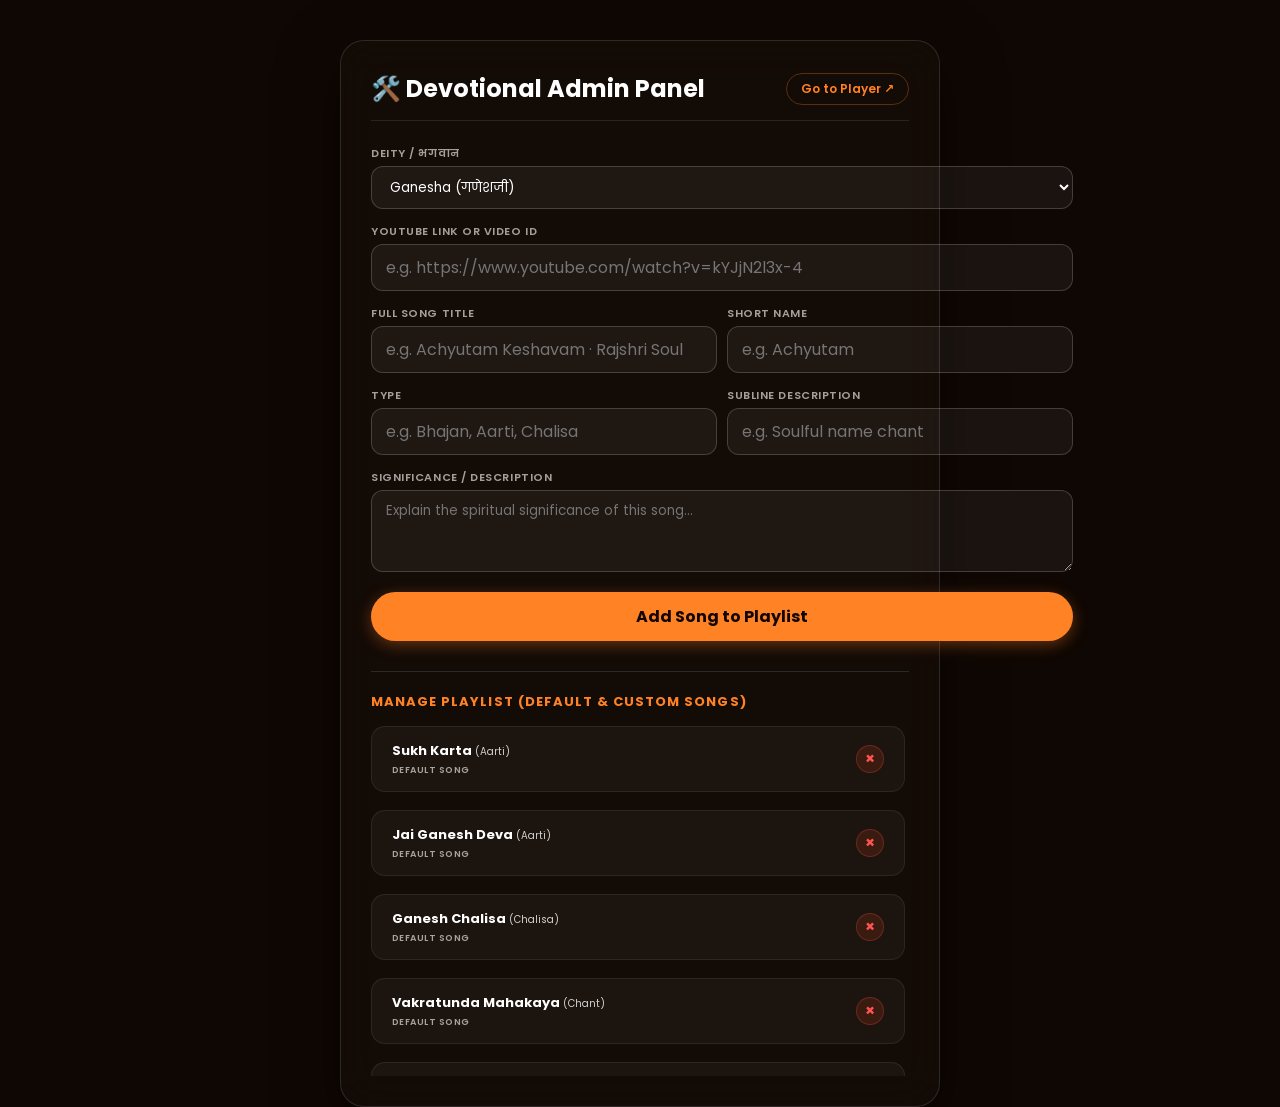
==== admin.html @ 55edbace "Optimize visualizer, persistent playlist, and fix mobile view" ====
<!doctype html>
<html lang="en">
<head>
  <meta charset="utf-8">
  <meta name="viewport" content="width=device-width, initial-scale=1, viewport-fit=cover">
  <meta name="theme-color" content="#ff8225">
  <link rel="icon" href="data:image/svg+xml,<svg xmlns=%22http://www.w3.org/2000/svg%22 viewBox=%220 0 100 100%22><text y=%22.9em%22 font-size=%2290%22>🛠️</text></svg>">
  <link rel="preconnect" href="https://fonts.googleapis.com">
  <link rel="preconnect" href="https://fonts.gstatic.com" crossorigin>
  <link href="https://fonts.googleapis.com/css2?family=Poppins:wght@400;500;600;700&family=Tiro+Devanagari+Hindi&display=swap" rel="stylesheet">
  <title>Bhakti Naad — Admin Panel</title>
  <link rel="stylesheet" href="styles.css">
  <style>
    body {
      overflow-y: auto;
      background: #0f0703;
      padding: 40px 20px;
    }
    .admin-container {
      max-width: 600px;
      margin: 0 auto;
      padding: 30px;
      border: 1px solid rgba(255, 255, 255, 0.12);
      border-radius: 24px;
      background: rgba(20, 12, 8, 0.85);
      backdrop-filter: blur(20px);
      box-shadow: 0 20px 60px rgba(0,0,0,0.5);
    }
    .admin-header {
      display: flex;
      justify-content: space-between;
      align-items: center;
      margin-bottom: 24px;
      border-bottom: 1px solid rgba(255,255,255,.1);
      padding-bottom: 14px;
    }
    .admin-header h1 {
      margin: 0;
      font-size: 24px;
      font-weight: 700;
      color: #fff;
    }
    .back-link {
      font-size: 12px;
      font-weight: 600;
      color: var(--accent);
      text-decoration: none;
      border: 1px solid rgba(var(--accent-rgb), .3);
      padding: 6px 14px;
      border-radius: 999px;
      transition: all .2s;
    }
    .back-link:hover {
      background: rgba(var(--accent-rgb), .12);
      border-color: var(--accent);
    }
    .admin-form {
      display: grid;
      gap: 14px;
    }
    .form-group {
      display: grid;
      gap: 4px;
    }
    .form-group label {
      font-size: 11px;
      color: var(--muted);
      font-weight: 600;
      text-transform: uppercase;
      letter-spacing: .05em;
    }
    .admin-form input,
    .admin-form select,
    .admin-form textarea {
      padding: 10px 14px;
      border-radius: 12px;
      border: 1px solid rgba(255,255,255,.18);
      background: rgba(255,255,255,.05);
      color: #fff;
      font-family: inherit;
    }
    .admin-form select option {
      background: #140c08;
      color: #fff;
    }
    .admin-form input:focus,
    .admin-form select:focus,
    .admin-form textarea:focus {
      outline: none;
      border-color: var(--accent);
      box-shadow: 0 0 8px rgba(var(--accent-rgb),.3);
    }
    .admin-submit-btn {
      padding: 12px;
      border-radius: 999px;
      background: var(--accent);
      color: #120703;
      font-weight: 700;
      border: none;
      cursor: pointer;
      margin-top: 6px;
      box-shadow: 0 4px 15px rgba(var(--accent-rgb),.35);
      transition: transform .2s;
    }
    .admin-submit-btn:hover {
      transform: scale(1.02);
    }
    .admin-submit-btn:active {
      transform: scale(.98);
    }
    .custom-songs-section {
      margin-top: 30px;
      border-top: 1px solid rgba(255,255,255,.12);
      padding-top: 20px;
    }
    .custom-songs-section h3 {
      font-size: 13px;
      letter-spacing: .08em;
      text-transform: uppercase;
      color: var(--accent);
      margin: 0 0 14px;
    }
    .custom-songs-list {
      display: grid;
      gap: 10px;
      max-height: 350px;
      overflow-y: auto;
      padding-right: 4px;
    }
    .custom-song-item {
      display: flex;
      justify-content: space-between;
      align-items: center;
      padding: 14px 20px;
      background: rgba(255, 255, 255, 0.04);
      border: 1px solid rgba(255, 255, 255, 0.08);
      border-radius: 14px;
      margin-bottom: 8px;
      transition: all 0.2s ease;
    }
    .custom-song-item:hover {
      background: rgba(255, 255, 255, 0.07);
      border-color: rgba(var(--accent-rgb), 0.25);
    }
    .custom-song-info {
      display: flex;
      flex-direction: column;
      gap: 3px;
    }
    .custom-song-info b {
      font-size: 13px;
      color: #fff;
    }
    .custom-song-info small {
      font-size: 10px;
      letter-spacing: 0.05em;
    }
    .custom-song-delete-btn {
      width: 28px;
      height: 28px;
      display: grid;
      place-items: center;
      border-radius: 50%;
      background: rgba(230, 74, 25, 0.15);
      color: #ff5252;
      border: 1px solid rgba(255, 82, 82, 0.25);
      font-size: 16px;
      font-weight: 700;
      cursor: pointer;
      transition: all 0.2s ease;
      line-height: 1;
      padding: 0;
    }
    .custom-song-delete-btn:hover {
      background: rgba(255, 82, 82, 0.3);
      color: #fff;
      border-color: #ff5252;
      transform: scale(1.1);
    }
  </style>
</head>
<body>
  <div class="admin-container">
    <div class="admin-header">
      <h1>🛠️ Devotional Admin Panel</h1>
      <a href="index.html" class="back-link">Go to Player ↗</a>
    </div>

    <form id="addSongForm" class="admin-form">
      <div class="form-group">
        <label for="songDeity">Deity / भगवान</label>
        <select id="songDeity" required>
          <option value="ganesha">Ganesha (गणेशजी)</option>
          <option value="shiva">Shiva (शिवजी)</option>
          <option value="krishna">Krishna (कृष्णजी)</option>
          <option value="rama">Rama (रामजी)</option>
          <option value="hanuman">Hanuman (हनुमानजी)</option>
          <option value="durga">Durga (दुर्गा माँ)</option>
        </select>
      </div>
      
      <div class="form-group">
        <label for="songUrl">YouTube Link or Video ID</label>
        <input type="text" id="songUrl" placeholder="e.g. https://www.youtube.com/watch?v=kYJjN2l3x-4" required>
      </div>

      <div style="display: grid; grid-template-columns: 1fr 1fr; gap: 10px;">
        <div class="form-group">
          <label for="songTitle">Full Song Title</label>
          <input type="text" id="songTitle" placeholder="e.g. Achyutam Keshavam · Rajshri Soul">
        </div>
        <div class="form-group">
          <label for="songShortName">Short Name</label>
          <input type="text" id="songShortName" placeholder="e.g. Achyutam">
        </div>
      </div>

      <div style="display: grid; grid-template-columns: 1fr 1fr; gap: 10px;">
        <div class="form-group">
          <label for="songType">Type</label>
          <input type="text" id="songType" placeholder="e.g. Bhajan, Aarti, Chalisa">
        </div>
        <div class="form-group">
          <label for="songSubline">Subline Description</label>
          <input type="text" id="songSubline" placeholder="e.g. Soulful name chant">
        </div>
      </div>

      <div class="form-group">
        <label for="songLead">Significance / Description</label>
        <textarea id="songLead" rows="3" placeholder="Explain the spiritual significance of this song..."></textarea>
      </div>

      <button type="submit" class="admin-submit-btn">Add Song to Playlist</button>
    </form>

    <div class="custom-songs-section">
      <h3>Manage Playlist (Default & Custom Songs)</h3>
      <div class="custom-songs-list" id="customSongsList">
        <!-- Rendered by JS -->
      </div>
    </div>
  </div>

  <div class="toast" id="toast" role="status" aria-live="polite"></div>

  <script src="data.js"></script>
  <script src="admin.js"></script>
</body>
</html>
---- styles.css ----
:root {
  --accent: #ff8225;
  --accent-rgb: 255, 130, 37;
  --white: #fffcf8;
  --muted: rgba(255, 252, 248, .62);
  --glass: rgba(18, 11, 7, .38);
  --font-title: "Yatra One", "Tiro Devanagari Hindi", serif;
  --font-sans: "Poppins", "Baloo 2", system-ui, sans-serif;
  color-scheme: dark;
}

* { box-sizing: border-box; }
html, body { width: 100%; height: 100%; margin: 0; padding: 0; }

body {
  overflow: hidden;
  color: var(--white);
  background: #0f0703;
  font-family: var(--font-sans);
  -webkit-font-smoothing: antialiased;
}

button, input { font: inherit; }
button, a { -webkit-tap-highlight-color: transparent; }
button { color: inherit; border: none; background: transparent; cursor: pointer; }

/* Main wrapper */
.experience {
  position: relative;
  isolation: isolate;
  width: 100%;
  min-height: 100dvh;
  overflow: hidden;
}

/* Background Visuals */
.background,
.background__layer,
.background__scrim,
.background__grain { position: absolute; inset: 0; }
.background { z-index: -3; background: #0c0502; }

.background__layer {
  opacity: 0;
  background-position: center center;
  background-size: cover;
  transform: scale(1.05);
  transition: opacity 1.3s cubic-bezier(.22,.61,.36,1), transform 12s ease-out;
}

/* Fallback linear gradient backgrounds for deities */
[data-deity="ganesha"] .background__layer {
  background: radial-gradient(circle at 30% 20%, #4a1c02 0%, #0d0501 80%);
}
[data-deity="shiva"] .background__layer {
  background: radial-gradient(circle at 30% 20%, #082d38 0%, #030d12 80%);
}
[data-deity="krishna"] .background__layer {
  background: radial-gradient(circle at 30% 20%, #3d2d02 0%, #0b0801 80%);
}
[data-deity="rama"] .background__layer {
  background: radial-gradient(circle at 30% 20%, #4a2800 0%, #0c0600 80%);
}
[data-deity="hanuman"] .background__layer {
  background: radial-gradient(circle at 30% 20%, #4f1100 0%, #0d0300 80%);
}
[data-deity="durga"] .background__layer {
  background: radial-gradient(circle at 30% 20%, #40040f 0%, #0a0002 80%);
}

.background__layer.is-active { opacity: 1; transform: scale(1); }

.background__scrim {
  background:
    linear-gradient(90deg, rgba(6,3,2,.72) 0%, rgba(6,3,2,.3) 40%, rgba(6,3,2,.1) 70%, rgba(6,3,2,.4) 100%),
    linear-gradient(180deg, rgba(4,2,1,.3) 0%, transparent 40%, transparent 60%, rgba(4,2,1,.7) 90%, rgba(4,2,1,.9) 100%);
}

.background__grain {
  inset: -50%;
  opacity: .04;
  pointer-events: none;
  background-image: url("data:image/svg+xml,%3Csvg viewBox='0 0 180 180' xmlns='http://www.w3.org/2000/svg'%3E%3Cfilter id='n'%3E%3CfeTurbulence type='fractalNoise' baseFrequency='.75' numOctaves='3' stitchTiles='stitch'/%3E%3C/filter%3E%3Crect width='100%25' height='100%25' filter='url(%23n)'/%3E%3C/svg%3E");
  animation: grain-animation .35s steps(2) infinite;
}

@keyframes grain-animation {
  0% { transform: translate(0); }
  25% { transform: translate(1%, -2%); }
  50% { transform: translate(-2%, 1%); }
  75% { transform: translate(2%, 2%); }
  100% { transform: translate(-1%, -1%); }
}

/* Topbar Navigation & Selector */
.topbar {
  position: fixed;
  z-index: 20;
  top: 0;
  left: 0;
  width: 100%;
  padding: 24px 30px;
  display: grid;
  grid-template-columns: 180px 1fr auto;
  align-items: center;
  gap: 20px;
  text-shadow: 0 2px 8px rgba(0,0,0,.8);
}

.clock {
  font-size: 13px;
  font-weight: 600;
  letter-spacing: .06em;
  font-variant-numeric: tabular-nums;
}

/* Deity Sliding Selector Bar */
.deity-selector-container {
  overflow: hidden;
  width: 100%;
  display: flex;
  justify-content: center;
}

.deity-bar {
  display: flex;
  align-items: center;
  gap: 6px;
  padding: 4px;
  border: 1px solid rgba(255,255,255,.08);
  border-radius: 999px;
  background: rgba(0,0,0,.24);
  backdrop-filter: blur(12px);
  max-width: 100%;
  overflow-x: auto;
  scrollbar-width: none;
}
.deity-bar::-webkit-scrollbar { display: none; }

.deity-tab {
  padding: 8px 18px;
  border-radius: 999px;
  font-size: 12px;
  font-weight: 600;
  color: var(--muted);
  white-space: nowrap;
  transition: all .28s cubic-bezier(.22,.61,.36,1);
}
.deity-tab:hover {
  color: #fff;
  background: rgba(255,255,255,.05);
}
.deity-tab.is-active {
  color: #120703;
  background: var(--accent);
  box-shadow: 0 4px 15px rgba(var(--accent-rgb),.4);
  font-weight: 700;
}

/* Top Right Info & Support */
.top-controls {
  display: flex;
  align-items: center;
  gap: 8px;
}

.presence {
  display: inline-flex;
  align-items: center;
  gap: 6px;
  padding: 6px 12px;
  border: 1px solid rgba(255,255,255,.08);
  border-radius: 999px;
  background: rgba(0,0,0,.2);
  backdrop-filter: blur(8px);
  font-size: 11px;
  font-weight: 600;
}

.presence__pulse {
  position: relative;
  width: 6px;
  height: 6px;
  border-radius: 50%;
  background: #50e3c2;
  box-shadow: 0 0 8px rgba(80,227,194,.9);
}
.presence__pulse i {
  position: absolute;
  inset: 0;
  border-radius: inherit;
  background: inherit;
  animation: pulse-wave 2s ease-out infinite;
}
@keyframes pulse-wave { to { transform: scale(2.5); opacity: 0; } }

.presence__count {
  color: #fff;
  font-variant-numeric: tabular-nums;
}

.top-button,
.seva-button {
  height: 32px;
  border: 1px solid rgba(255,255,255,.08);
  border-radius: 999px;
  color: #fff;
  background: rgba(0,0,0,.2);
  backdrop-filter: blur(8px);
  font-size: 11px;
  font-weight: 600;
  display: inline-flex;
  align-items: center;
  justify-content: center;
  transition: all .2s;
}
.top-button:hover,
.seva-button:hover {
  background: rgba(255,255,255,.1);
  border-color: rgba(255,255,255,.2);
}
.top-button:active,
.seva-button:active {
  transform: scale(.96);
}

.top-button--info { width: 32px; border-radius: 50%; }

.seva-button {
  padding: 0 14px 0 10px;
  gap: 6px;
}

.seva-button__diya {
  position: relative;
  width: 14px;
  height: 14px;
}
.seva-button__diya::before {
  content: "";
  position: absolute;
  left: 2px;
  bottom: 0px;
  width: 10px;
  height: 5px;
  border-radius: 2px 2px 6px 6px;
  background: var(--accent);
  box-shadow: 0 0 6px rgba(var(--accent-rgb),.6);
}
.seva-button__diya i {
  position: absolute;
  left: 5px;
  top: 0px;
  width: 4px;
  height: 7px;
  border-radius: 80% 20% 70% 30%;
  background: #fff0be;
  box-shadow: 0 0 6px var(--accent);
  transform: rotate(38deg);
}

/* Scene Content */
.scene {
  position: relative;
  min-height: 100dvh;
  touch-action: none;
}

.wordmark {
  position: absolute;
  z-index: 2;
  top: 22%;
  left: clamp(40px, 8vw, 120px);
  width: min(480px, 38vw);
  text-align: center;
  filter: drop-shadow(0 8px 30px rgba(0,0,0,.65));
  transition: opacity .25s ease, transform .25s ease;
}
.wordmark.is-changing { opacity: 0; transform: translateY(10px); }

.wordmark__eyebrow {
  margin: 0 0 12px;
  color: var(--muted);
  font-size: 11px;
  font-weight: 500;
  letter-spacing: .25em;
  text-transform: uppercase;
}

.wordmark h1 {
  margin: 0;
  display: flex;
  flex-direction: column;
  font-family: var(--font-title);
  font-size: clamp(60px, 6.5vw, 110px);
  font-weight: 400;
  line-height: .8;
  letter-spacing: -.03em;
  color: #ffdda1;
  text-shadow:
    0 2px 0 #522105,
    0 5px 0 #3b1702,
    0 12px 28px rgba(0,0,0,.8);
  -webkit-text-stroke: 0.5px rgba(82,33,5,.4);
}
.wordmark h1 span:last-child { color: #fff3db; }

/* Dynamic color tweaks based on active deity theme */
[data-deity="shiva"] .wordmark h1 {
  color: #c4effc;
  text-shadow: 0 2px 0 #052630, 0 5px 0 #021a21, 0 12px 28px rgba(0,0,0,.8);
  -webkit-text-stroke: 0.5px rgba(5,38,48,.4);
}
[data-deity="krishna"] .wordmark h1 {
  color: #ffeba1;
  text-shadow: 0 2px 0 #4f3b05, 0 5px 0 #332601, 0 12px 28px rgba(0,0,0,.8);
}
[data-deity="durga"] .wordmark h1 {
  color: #ffbfc8;
  text-shadow: 0 2px 0 #40040f, 0 5px 0 #280108, 0 12px 28px rgba(0,0,0,.8);
}

.wordmark__english {
  margin: 16px 0 4px;
  font-family: "Tiro Devanagari Hindi", serif;
  font-size: clamp(16px, 1.4vw, 22px);
  font-style: italic;
  letter-spacing: .06em;
}

/* Docking Interface */
.dock {
  position: absolute;
  z-index: 12;
  left: 50%;
  bottom: clamp(24px, 5.5vh, 60px);
  width: min(680px, calc(100% - 40px));
  transform: translateX(-50%);
}

.teaching-line {
  margin: 0 auto 12px;
  display: flex;
  justify-content: center;
  align-items: center;
  gap: 12px;
  color: var(--muted);
  font-size: 10px;
  font-weight: 500;
  letter-spacing: .12em;
  text-transform: uppercase;
  text-shadow: 0 2px 6px rgba(0,0,0,.8);
}
.teaching-line > span::after {
  content: "";
  display: inline-block;
  width: 18px;
  height: 1px;
  margin-left: 12px;
  vertical-align: middle;
  background: rgba(255,255,255,.2);
}
.teaching-line button {
  padding: 0 2px;
  border-bottom: 1px solid rgba(255,255,255,.3);
  font-size: 10px;
  font-weight: 600;
  letter-spacing: .06em;
  transition: all .2s;
}
.teaching-line button:hover {
  color: #fff;
  border-color: #fff;
}
.teaching-line button b { color: var(--accent); }

/* The Glassmorphic Audio Player container */
.player {
  position: relative;
  min-height: 106px;
  padding: 12px 18px 12px 12px;
  display: grid;
  grid-template-columns: 82px minmax(0, 1fr) auto auto;
  align-items: center;
  gap: 18px;
  border: 1px solid rgba(255,255,255,.12);
  border-radius: 999px;
  background: linear-gradient(135deg, rgba(255,255,255,.09), rgba(255,255,255,.03));
  box-shadow:
    0 16px 50px rgba(0,0,0,.55),
    inset 0 1px 0 rgba(255,255,255,.15);
  backdrop-filter: blur(28px) saturate(135%);
  transition: border-color .3s;
}
.is-playing .player {
  border-color: rgba(var(--accent-rgb), .35);
  box-shadow:
    0 16px 50px rgba(0,0,0,.55),
    0 0 20px rgba(var(--accent-rgb), .08),
    inset 0 1px 0 rgba(255,255,255,.15);
}

/* Vinyl Disc styling */
.disc {
  position: relative;
  width: 82px;
  height: 82px;
  border-radius: 50%;
  background: #140d0a;
  box-shadow:
    0 6px 20px rgba(0,0,0,.5),
    inset 0 0 0 1px rgba(255,255,255,.12);
}
.disc__spin {
  width: 100%;
  height: 100%;
  padding: 4px;
  overflow: hidden;
  border-radius: inherit;
  animation: spin-vinyl 10s linear infinite;
  animation-play-state: paused;
}
.is-playing .disc__spin { animation-play-state: running; }

@keyframes spin-vinyl { to { transform: rotate(360deg); } }

.disc img {
  width: 100%;
  height: 100%;
  border-radius: inherit;
  object-fit: cover;
  background: radial-gradient(circle, #2e1a0f, #0d0603);
}
.disc > i {
  position: absolute;
  top: 50%;
  left: 50%;
  width: 14px;
  height: 14px;
  border: 1.5px solid rgba(255,255,255,.4);
  border-radius: 50%;
  background: rgba(10,6,4,.92);
  transform: translate(-50%, -50%);
  z-index: 2;
}

/* Metadata and track layout */
.track-meta { min-width: 0; }
.track-meta > p:first-child {
  margin: 0;
  overflow: hidden;
  color: #fff;
  font-size: 14px;
  font-weight: 600;
  line-height: 1.25;
  text-overflow: ellipsis;
  white-space: nowrap;
}
.track-meta > p:nth-child(2) {
  margin: 2px 0 6px;
  display: flex;
  align-items: center;
  gap: 5px;
  color: var(--muted);
  font-size: 10px;
}
.track-meta > p:nth-child(2) i {
  color: var(--accent);
  font-style: normal;
  font-size: 8px;
}

.seek-wrap { display: grid; grid-template-columns: 1fr; }

/* Custom Seek Bar Slider */
input[type="range"] {
  appearance: none;
  width: 100%;
  height: 12px;
  margin: 0;
  background: transparent;
  cursor: pointer;
}
input[type="range"]:focus { outline: none; }

input[type="range"]::-webkit-slider-runnable-track {
  height: 3px;
  border-radius: 3px;
  background: linear-gradient(90deg, #fff var(--progress, 0%), rgba(255,255,255,.18) var(--progress, 0%));
}
input[type="range"]::-webkit-slider-thumb {
  appearance: none;
  width: 8px;
  height: 8px;
  margin-top: -2.5px;
  border-radius: 50%;
  background: #fff;
  opacity: 0;
  transition: opacity .15s, transform .15s;
}
input[type="range"]:hover::-webkit-slider-thumb,
input[type="range"]:focus-visible::-webkit-slider-thumb {
  opacity: 1;
  transform: scale(1.3);
}

input[type="range"]::-moz-range-track {
  height: 3px;
  border-radius: 3px;
  background: rgba(255,255,255,.18);
}
input[type="range"]::-moz-range-progress {
  height: 3px;
  background: #fff;
  border-radius: 3px;
}
input[type="range"]::-moz-range-thumb {
  width: 8px;
  height: 8px;
  border: 0;
  border-radius: 50%;
  background: #fff;
}

.times {
  display: flex;
  justify-content: space-between;
  color: rgba(255,255,255,.45);
  font-size: 9px;
  font-variant-numeric: tabular-nums;
  margin-top: 2px;
}

/* Volume Slider interface styling */
.volume-control-wrap {
  display: flex;
  align-items: center;
  gap: 8px;
  padding: 0 8px;
  border-right: 1px solid rgba(255,255,255,.1);
}
.volume-control-wrap button {
  width: 28px;
  height: 28px;
  display: grid;
  place-items: center;
  color: var(--muted);
  transition: color .2s;
}
.volume-control-wrap button:hover { color: #fff; }
.volume-control-wrap svg { width: 15px; height: 15px; fill: currentColor; }

#volumeSlider {
  width: 65px;
  height: 12px;
}
#volumeSlider::-webkit-slider-runnable-track {
  height: 3px;
  background: linear-gradient(90deg, var(--accent) var(--progress, 80%), rgba(255,255,255,.15) var(--progress, 80%));
}
#volumeSlider::-webkit-slider-thumb {
  width: 6px;
  height: 6px;
  margin-top: -1.5px;
  background: var(--accent);
}

/* Player buttons controls */
.controls {
  display: flex;
  align-items: center;
  gap: 3px;
}
.controls button {
  width: 34px;
  height: 34px;
  border-radius: 50%;
  display: grid;
  place-items: center;
  color: var(--muted);
  transition: all .2s;
}
.controls button:hover {
  color: #fff;
  background: rgba(255,255,255,.08);
}
.controls button:active {
  transform: scale(.92);
}
.controls svg { width: 16px; height: 16px; fill: currentColor; }

.controls .play {
  width: 44px;
  height: 44px;
  color: #100603;
  background: #fff;
  box-shadow: 0 4px 12px rgba(0,0,0,.25);
}
.controls .play:hover {
  color: #100603;
  background: #fff;
  transform: scale(1.06);
}
.controls .play:disabled {
  opacity: .5;
  cursor: wait;
}

.controls .icon-pause { display: none; }
.is-playing .controls .icon-play { display: none; }
.is-playing .controls .icon-pause { display: block; }

.controls .list-toggle.is-active {
  color: var(--accent);
  background: rgba(var(--accent-rgb), .12);
}
.controls .timer-toggle { position: relative; }
.controls .timer-toggle.is-active {
  color: var(--accent);
  background: rgba(var(--accent-rgb), .12);
}

.timer-toggle__icon {
  position: relative;
  width: 14px;
  height: 14px;
  border: 1.6px solid currentColor;
  border-radius: 50%;
}
.timer-toggle__icon::before,
.timer-toggle__icon::after {
  content: "";
  position: absolute;
  left: 50%;
  top: 50%;
  height: 1.5px;
  background: currentColor;
  transform-origin: left center;
}
.timer-toggle__icon::before { width: 3.5px; transform: rotate(-90deg); }
.timer-toggle__icon::after { width: 4.5px; transform: rotate(35deg); }

.timer-toggle #timerBadge {
  position: absolute;
  top: -4px;
  right: -5px;
  min-width: 20px;
  padding: 2.5px 3px;
  border-radius: 999px;
  color: #100603;
  background: var(--accent);
  box-shadow: 0 2px 8px rgba(0,0,0,.4);
  font-size: 7px;
  font-weight: 700;
  line-height: 1;
}

/* Panel Drawer Basics */
.sleep-timer,
.playlist {
  position: absolute;
  z-index: -1;
  right: 10px;
  bottom: 82px;
  width: min(360px, calc(100% - 20px));
  padding: 16px;
  border: 1px solid rgba(255,255,255,.16);
  border-radius: 24px 24px 8px 24px;
  background: rgba(12, 6, 4, .82);
  box-shadow: 0 16px 40px rgba(0,0,0,.5);
  backdrop-filter: blur(28px);
  opacity: 0;
  pointer-events: none;
  transform: translateY(10px) scale(.98);
  transform-origin: bottom right;
  transition: opacity .25s, transform .25s, z-index 0s .25s;
}

.sleep-timer.is-open,
.playlist.is-open {
  z-index: 15;
  opacity: 1;
  pointer-events: auto;
  transform: translateY(0) scale(1);
  transition-delay: 0s;
}

.sleep-timer__head,
.playlist__head {
  padding: 0 2px 12px;
  display: flex;
  align-items: center;
  justify-content: justify;
  color: var(--muted);
  font-size: 9px;
  font-weight: 600;
  letter-spacing: .15em;
  text-transform: uppercase;
}
.sleep-timer__head span,
.playlist__head span { flex: 1; }

.sleep-timer__head button,
.playlist__head button {
  width: 24px;
  height: 24px;
  border-radius: 50%;
  background: rgba(255,255,255,.05);
  display: grid;
  place-items: center;
  font-size: 16px;
  line-height: 1;
}
.sleep-timer__head button:hover,
.playlist__head button:hover {
  background: rgba(255,255,255,.1);
}

/* Sleep timer settings styles */
.sleep-timer__options {
  display: grid;
  grid-template-columns: repeat(3, 1fr);
  gap: 8px;
}
.sleep-timer__options button {
  min-height: 40px;
  padding: 6px;
  border: 1px solid rgba(255,255,255,.1);
  border-radius: 12px;
  color: #fff;
  background: rgba(255,255,255,.04);
  font-size: 11px;
  font-weight: 500;
  transition: all .2s;
}
.sleep-timer__options button:hover {
  border-color: rgba(var(--accent-rgb),.4);
  background: rgba(var(--accent-rgb),.12);
}
.sleep-timer__options button:active { transform: scale(.97); }
.sleep-timer__options button:disabled { opacity: .3; cursor: default; }
.sleep-timer__options button:disabled:hover { border-color: rgba(255,255,255,.1); background: rgba(255,255,255,.04); }

.sleep-timer__options .sleep-timer__off {
  grid-column: 1 / -1;
  min-height: 34px;
  color: var(--muted);
}
.sleep-timer > p {
  margin: 12px 0 0;
  color: var(--accent);
  font-size: 9px;
  font-weight: 500;
  text-align: center;
}

/* Playlist tracks listing style */
.playlist ol { margin: 0; padding: 0; list-style: none; max-height: 240px; overflow-y: auto; scrollbar-width: thin; }
.playlist li + li { margin-top: 6px; }

.playlist li button {
  width: 100%;
  padding: 10px 14px;
  border: 1px solid transparent;
  border-radius: 12px;
  display: grid;
  grid-template-columns: 24px 1fr auto;
  align-items: center;
  gap: 8px;
  color: var(--muted);
  background: rgba(255,255,255,.03);
  text-align: left;
  transition: all .2s;
}
.playlist li button:hover {
  background: rgba(255,255,255,.06);
}
.playlist li button.is-active {
  border-color: rgba(var(--accent-rgb),.35);
  color: #fff;
  background: rgba(var(--accent-rgb),.1);
}
.playlist li button > span:first-child {
  color: var(--accent);
  font-size: 9px;
  font-weight: 700;
}
.playlist li button b {
  display: block;
  font-size: 12px;
  font-weight: 600;
}
.playlist li button small {
  color: var(--muted);
  font-size: 9px;
}
.playlist li button > span:last-child {
  font-size: 10px;
  opacity: 0;
  color: var(--accent);
}
.playlist li button.is-active > span:last-child { opacity: 1; }

.swipe-hint {
  margin: 12px 0 0;
  color: rgba(255,255,255,.32);
  font-size: 8px;
  font-weight: 500;
  letter-spacing: .16em;
  text-align: center;
  text-transform: uppercase;
  text-shadow: 0 1px 4px #000;
}
.swipe-hint span { color: var(--accent); }

/* Embedded YouTube box hiding */
.yt-host {
  position: fixed;
  left: -220px;
  bottom: -220px;
  width: 200px;
  height: 200px;
  opacity: .0001;
  pointer-events: none;
  overflow: hidden;
}

/* Sliding info context drawer */
.sheet-backdrop {
  position: fixed;
  z-index: 29;
  inset: 0;
  visibility: hidden;
  opacity: 0;
  background: rgba(0,0,0,.5);
  backdrop-filter: blur(4px);
  transition: opacity .3s, visibility .3s;
}

.knowledge {
  position: fixed;
  z-index: 30;
  top: 0;
  right: 0;
  width: min(460px, 100%);
  height: 100dvh;
  padding: clamp(60px, 9vh, 90px) clamp(24px, 5vw, 50px) 40px;
  overflow-y: auto;
  color: #2b1406;
  background: #f7b472;
  transform: translateX(100%);
  transition: transform .4s cubic-bezier(.22,.75,.22,1), background .5s;
}
.sheet-open .sheet-backdrop { visibility: visible; opacity: 1; }
.sheet-open .knowledge { transform: translateX(0); }

/* Dynamic coloration for details sheet */
[data-deity="shiva"] .knowledge { color: #041f27; background: #85d6e7; }
[data-deity="krishna"] .knowledge { color: #282103; background: #e3be4d; }
[data-deity="durga"] .knowledge { color: #210107; background: #e06277; }

.knowledge__close,
.about > button {
  position: absolute;
  top: 24px;
  right: 24px;
  width: 36px;
  height: 36px;
  border: 1px solid rgba(0,0,0,.2);
  border-radius: 50%;
  color: inherit;
  font-size: 20px;
  display: grid;
  place-items: center;
  transition: all .2s;
}
.knowledge__close:hover {
  background: rgba(255,255,255,.2);
  transform: rotate(90deg);
}

.about > button {
  color: #fff;
  border-color: rgba(255,255,255,.2);
}
.about > button:hover {
  background: rgba(255,255,255,.1);
  transform: rotate(90deg);
}

.knowledge__eyebrow,
.about__eyebrow {
  margin: 0 0 16px;
  font-size: 9px;
  font-weight: 600;
  letter-spacing: .2em;
}

.knowledge h2,
.about h2 {
  margin: 0;
  font-family: var(--font-title);
  font-size: clamp(38px, 5.5vw, 56px);
  font-weight: 400;
  line-height: .96;
}

.knowledge__lead {
  margin: 20px 0 28px;
  font-family: "Tiro Devanagari Hindi", serif;
  font-size: 16px;
  line-height: 1.6;
}

.knowledge dl {
  margin: 0;
  border-top: 1px solid rgba(0,0,0,.15);
}
.knowledge dl div {
  padding: 12px 0;
  display: grid;
  grid-template-columns: 110px 1fr;
  gap: 12px;
  border-bottom: 1px solid rgba(0,0,0,.15);
}
.knowledge dt {
  font-size: 9px;
  font-weight: 600;
  letter-spacing: .12em;
  text-transform: uppercase;
}
.knowledge dd {
  margin: 0;
  font-family: "Tiro Devanagari Hindi", serif;
  font-size: 14px;
}

.knowledge__note {
  margin: 20px 0 0;
  padding: 14px;
  background: rgba(255,255,255,.22);
  border-radius: 8px;
  font-size: 11px;
  line-height: 1.5;
}

/* Modals / Dialog elements styling */
.about,
.seva {
  width: min(540px, calc(100% - 24px));
  padding: clamp(36px, 5vw, 54px);
  border: 1px solid rgba(255,255,255,.16);
  border-radius: 24px;
  color: #fff;
  background: rgba(14, 8, 5, .95);
  box-shadow: 0 24px 80px rgba(0,0,0,.6);
  backdrop-filter: blur(28px);
}
.about::backdrop,
.seva::backdrop {
  background: rgba(0,0,0,.7);
  backdrop-filter: blur(5px);
}

.about__eyebrow { color: var(--accent); }
.about p:not(.about__eyebrow) {
  margin: 18px 0 0;
  color: var(--muted);
  font-size: 13px;
  line-height: 1.65;
}
.about p b { color: #fff; }

/* Support dialog details styling */
.seva {
  max-height: calc(100dvh - 30px);
  overflow-y: auto;
  text-align: center;
  background:
    radial-gradient(circle at 50% 0%, rgba(var(--accent-rgb), .16), transparent 45%),
    rgba(14, 8, 5, .96);
}

.seva__close {
  position: absolute;
  top: 20px;
  right: 20px;
  width: 36px;
  height: 36px;
  border: 1px solid rgba(255,255,255,.2);
  border-radius: 50%;
  color: #fff;
  font-size: 20px;
  display: grid;
  place-items: center;
  transition: all .2s;
}
.seva__close:hover {
  background: rgba(255,255,255,.08);
}

.seva__diya {
  position: relative;
  width: 60px;
  height: 50px;
  margin: -16px auto 16px;
  display: block;
}
.seva__diya::before {
  content: "";
  position: absolute;
  left: 8px;
  bottom: 2px;
  width: 44px;
  height: 20px;
  border-radius: 4px 4px 22px 22px;
  background: linear-gradient(180deg, #ffc462, var(--accent));
  box-shadow:
    0 6px 18px rgba(0,0,0,.3),
    0 0 20px rgba(var(--accent-rgb), .4);
}
.seva__diya i {
  position: absolute;
  left: 25px;
  top: 0px;
  width: 14px;
  height: 24px;
  border-radius: 80% 15% 70% 30%;
  background: #fff6c4;
  box-shadow:
    0 0 18px var(--accent),
    0 0 35px rgba(var(--accent-rgb), .4);
  transform: rotate(38deg);
  animation: diya-wobble 2s ease-in-out infinite alternate;
}
@keyframes diya-wobble { to { transform: rotate(32deg) scale(.92, 1.08); } }

.seva__eyebrow { color: var(--accent); }
.seva h2 {
  margin: 0;
  font-family: var(--font-title);
  font-size: clamp(32px, 5vw, 48px);
  font-weight: 400;
  line-height: 1.05;
}
.seva > p:not(.seva__eyebrow) {
  width: min(370px, 100%);
  margin: 18px auto 0;
  color: var(--muted);
  font-size: 13px;
  line-height: 1.65;
}

.seva__payment {
  margin: 20px auto 0;
  display: grid;
  justify-items: center;
  gap: 8px;
}
.seva__qr {
  width: min(176px, 50vw);
  padding: 8px;
  border-radius: 18px;
  background: #fff;
  box-shadow:
    0 10px 30px rgba(0,0,0,.45),
    0 0 20px rgba(var(--accent-rgb),.15);
}
.seva__qr canvas { display: block; border-radius: 10px; }

.seva__upi-label { margin-top: 2px; color: rgba(255,255,255,.45); font-size: 8px; letter-spacing: .16em; font-weight: 600; }
.seva__upi-id {
  max-width: 100%;
  padding: 8px 16px;
  border: 1px solid rgba(255,255,255,.16);
  border-radius: 999px;
  color: #fff;
  background: rgba(255,255,255,.05);
  font-size: 13px;
  font-weight: 600;
  letter-spacing: .02em;
  overflow-wrap: anywhere;
  user-select: all;
}

.seva > small { margin-top: 16px; display: block; color: rgba(255,255,255,.4); font-size: 9px; line-height: 1.4; }

/* Toast popup layout */
.toast {
  position: fixed;
  z-index: 50;
  left: 50%;
  bottom: 20px;
  max-width: calc(100% - 24px);
  padding: 10px 18px;
  border: 1px solid rgba(255,255,255,.15);
  border-radius: 999px;
  color: #fff;
  background: rgba(12, 6, 3, .88);
  backdrop-filter: blur(12px);
  font-size: 11px;
  font-weight: 500;
  text-align: center;
  opacity: 0;
  pointer-events: none;
  transform: translate(-50%, 10px);
  transition: opacity .2s, transform .2s;
}
.toast.is-visible { opacity: 1; transform: translate(-50%, 0); }

/* Autoplay Block Cover Gate */
.sound-gate {
  position: fixed;
  z-index: 18;
  left: 50%;
  bottom: clamp(140px, 20vh, 200px);
  padding: 9px 16px 9px 10px;
  border: 1px solid rgba(255,255,255,.2);
  border-radius: 999px;
  display: inline-flex;
  color: #fffaf0;
  background: rgba(12, 6, 3, .78);
  box-shadow:
    0 8px 30px rgba(0,0,0,.45),
    inset 0 1px 0 rgba(255,255,255,.12);
  backdrop-filter: blur(16px) saturate(120%);
  text-align: left;
  cursor: pointer;
  transform: translateX(-50%);
  animation: slide-gate-in .4s ease both;
}
.sound-gate[hidden] { display: none; }

@keyframes slide-gate-in {
  from { opacity: 0; transform: translate(-50%, 10px); }
  to { opacity: 1; transform: translate(-50%, 0); }
}

.sound-gate__inner { display: flex; align-items: center; gap: 8px; }
.sound-gate__play {
  width: 32px;
  height: 32px;
  border-radius: 50%;
  display: grid;
  place-items: center;
  padding-left: 2px;
  color: #100603;
  background: var(--accent);
  box-shadow: 0 0 15px rgba(var(--accent-rgb), .35);
  font-size: 10px;
}

.sound-gate__copy { display: flex; flex-direction: column; }
.sound-gate strong { font-size: 11px; font-weight: 700; line-height: 1.25; }
.sound-gate small { color: var(--muted); font-size: 9px; line-height: 1.25; }

/* Responsive adjustments */
@media (max-width: 960px) {
  .topbar { padding: 18px 20px; grid-template-columns: auto 1fr auto; gap: 10px; }
  .clock { display: none; }
  
  .scene {
    display: flex;
    flex-direction: column;
    align-items: center;
    justify-content: flex-start;
    padding: 80px 16px 160px;
    overflow-y: auto;
    height: 100dvh;
    touch-action: pan-y;
  }
  .scene-content {
    width: 100%;
    display: flex;
    justify-content: center;
    flex-shrink: 0;
  }
  .wordmark {
    position: relative;
    top: auto;
    left: auto;
    width: 100%;
    transform: none !important;
    margin: 10px 0 15px;
    text-align: center;
    filter: drop-shadow(0 4px 15px rgba(0,0,0,.8));
  }
  .wordmark.is-changing { transform: none !important; }
  .is-playing .wordmark {
    opacity: 1 !important;
    pointer-events: auto !important;
    transform: none !important;
  }
  .playlist.persistent {
    width: 100%;
    max-width: 440px;
    margin-top: 0;
    margin-bottom: 20px;
    flex-shrink: 0;
  }
  .playlist.persistent ol {
    max-height: 220px;
  }
}

@media (max-width: 768px) {
  .player {
    grid-template-columns: 68px minmax(0, 1fr) auto;
    padding: 10px 14px 10px 10px;
    gap: 12px;
    border-radius: 20px;
  }
  .disc { width: 68px; height: 68px; }
  .volume-control-wrap { display: none; } /* Hide volume control slider on mobile devices */
  .controls button { width: 30px; height: 30px; }
  .controls .play { width: 38px; height: 38px; }
  .controls #trackPrevious { display: none; } /* Previous song hidden on mobile controls bar */
}

@media (max-width: 480px) {
  .topbar { padding: 14px 12px; }
  .top-controls .presence { display: none; } /* Hide listening user count on very small layouts */
  .deity-tab { padding: 6px 14px; font-size: 11px; }
  .wordmark h1 { font-size: clamp(48px, 14vw, 72px); }
  .dock { bottom: max(16px, env(safe-area-inset-bottom)); width: calc(100% - 16px); }
  .player { border-radius: 18px; }
  .sleep-timer, .playlist { right: 0; bottom: 84px; width: 100%; border-radius: 20px; }
  .sound-gate { bottom: calc(max(16px, env(safe-area-inset-bottom)) + 116px); }
}

@media (prefers-reduced-motion: reduce) {
  *, *::before, *::after {
    animation-duration: .01ms !important;
    animation-iteration-count: 1 !important;
    transition-duration: .01ms !important;
  }
}

/* Admin panel customizations styling */
.admin-panel-dialog {
  max-width: 580px !important;
}
.admin-panel-dialog select:focus,
.admin-panel-dialog input:focus,
.admin-panel-dialog textarea:focus {
  outline: none;
  border-color: var(--accent) !important;
  box-shadow: 0 0 10px rgba(var(--accent-rgb),.2);
}

.custom-song-item {
  display: flex;
  align-items: center;
  justify-content: space-between;
  padding: 10px 14px;
  border-radius: 12px;
  background: rgba(255,255,255,.03);
  border: 1px solid rgba(255,255,255,.06);
}
.custom-song-info {
  display: grid;
  gap: 2px;
}
.custom-song-info b {
  font-size: 13px;
  color: #fff;
}
.custom-song-info small {
  font-size: 10px;
  color: var(--muted);
  text-transform: uppercase;
}
.custom-song-delete-btn {
  width: 28px;
  height: 28px;
  border-radius: 50%;
  background: rgba(221, 34, 68, 0.15);
  color: #ff526d;
  display: grid;
  place-items: center;
  font-size: 12px;
  border: 1px solid rgba(221, 34, 68, 0.25);
  transition: all .2s;
}
.custom-song-delete-btn:hover {
  background: #b81232;
  color: #fff;
  border-color: #b81232;
  transform: scale(1.05);
}

/* Persistent Playlist & Visualizer styles */
.visualizer {
  position: fixed;
  bottom: 0;
  left: 0;
  width: 100vw;
  height: 90px;
  display: flex;
  align-items: flex-end;
  justify-content: space-between;
  gap: 2px;
  pointer-events: none;
  z-index: 2;
  opacity: 0.6;
}
.v-bar {
  flex: 1;
  min-width: 3px;
  height: 80px;
  background: var(--accent);
  border-radius: 2px 2px 0 0;
  box-shadow: 0 -2px 12px rgba(var(--accent-rgb), 0.5);
  transform: scaleY(0.08);
  transform-origin: bottom;
  will-change: transform;
  transition: transform 0.08s ease, background 0.5s;
}

.playlist.persistent {
  position: static;
  opacity: 1;
  pointer-events: auto;
  transform: none;
  background: rgba(18, 9, 5, 0.4);
  border: 1px solid rgba(255, 255, 255, 0.06);
  border-radius: 24px;
  width: 100%;
  max-width: 330px;
  z-index: 3;
  backdrop-filter: blur(24px);
  box-shadow: 0 10px 40px rgba(0,0,0,0.45);
  margin-top: 20px;
  display: flex;
  flex-direction: column;
}
.playlist.persistent ol {
  max-height: 280px;
}

.track-status-badge {
  font-size: 8px;
  font-weight: 700;
  padding: 3px 6px;
  border-radius: 4px;
  letter-spacing: 0.05em;
  text-transform: uppercase;
  display: inline-block;
  line-height: 1;
}
.track-status-badge.playing {
  background: rgba(var(--accent-rgb), 0.15);
  color: var(--accent);
  border: 1px solid rgba(var(--accent-rgb), 0.3);
  animation: pulse-badge 1.5s infinite alternate;
}
.track-status-badge.paused {
  background: rgba(255,255,255,0.06);
  color: var(--muted);
  border: 1px solid rgba(255,255,255,0.12);
}
.track-status-badge.next {
  background: rgba(60, 169, 192, 0.1);
  color: #3ca9c0;
  border: 1px solid rgba(60, 169, 192, 0.2);
}
.track-status-badge.prev {
  background: rgba(255,255,255,0.03);
  color: rgba(255,255,255,0.4);
  border: 1px solid rgba(255,255,255,0.06);
}

@keyframes pulse-badge {
  0% { opacity: 0.7; transform: scale(0.97); }
  100% { opacity: 1; transform: scale(1.03); }
}

@media (min-width: 961px) {
  .scene {
    display: flex;
    flex-direction: row;
    justify-content: space-between;
    align-items: center;
    width: 100%;
    padding: 0 60px;
    gap: 40px;
  }
  .scene-content {
    flex: 1;
  }
  .playlist.persistent {
    margin-top: 0;
    width: 330px;
    margin-left: auto;
  }
  .playlist.persistent ol {
    max-height: 380px;
  }
}

/* Playlist interactive hover icons */
.playlist li button:hover .track-num-val {
  display: none !important;
}
.playlist li button:hover .track-hover-play {
  display: block !important;
  color: var(--accent);
}
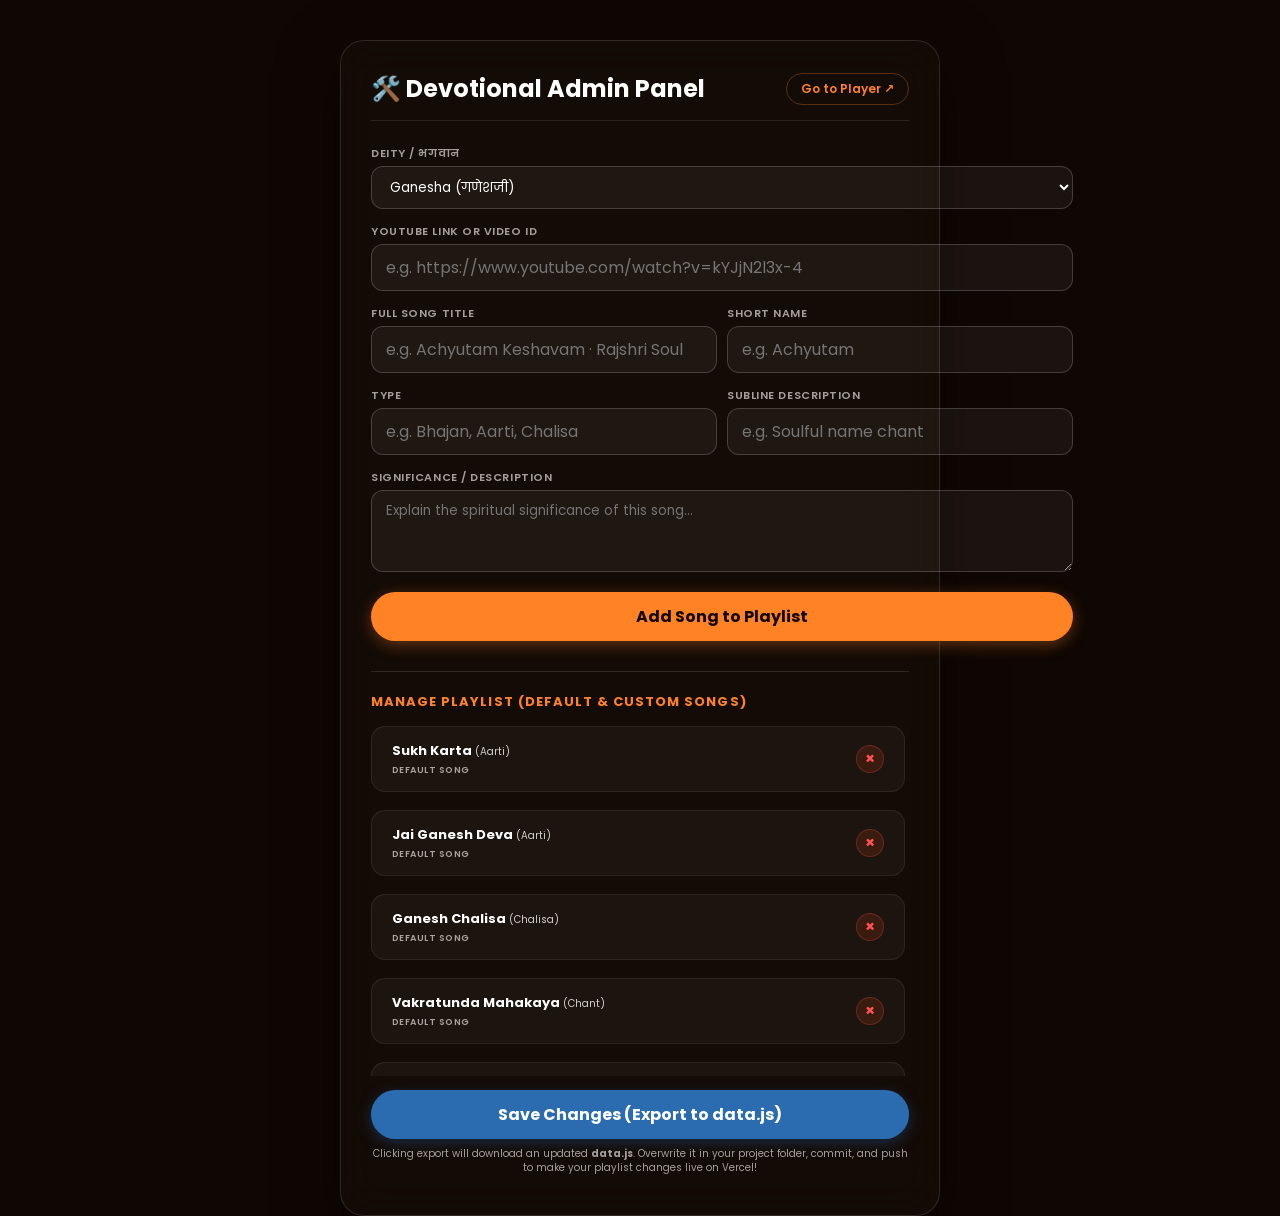
==== commit df55adb0: "Update playlist configurations and export system in admin panel" ====
--- a/admin.html
+++ b/admin.html
@@ -239,6 +239,8 @@
       <div class="custom-songs-list" id="customSongsList">
         <!-- Rendered by JS -->
       </div>
+      <button type="button" id="exportBtn" class="admin-submit-btn" style="background: #2b6cb0; color: #fff; margin-top: 14px; box-shadow: 0 4px 15px rgba(43, 108, 176, 0.35); width: 100%;">Save Changes (Export to data.js)</button>
+      <p style="font-size: 10px; color: var(--muted); margin-top: 8px; text-align: center; line-height: 1.4;">Clicking export will download an updated <b>data.js</b>. Overwrite it in your project folder, commit, and push to make your playlist changes live on Vercel!</p>
     </div>
   </div>
 
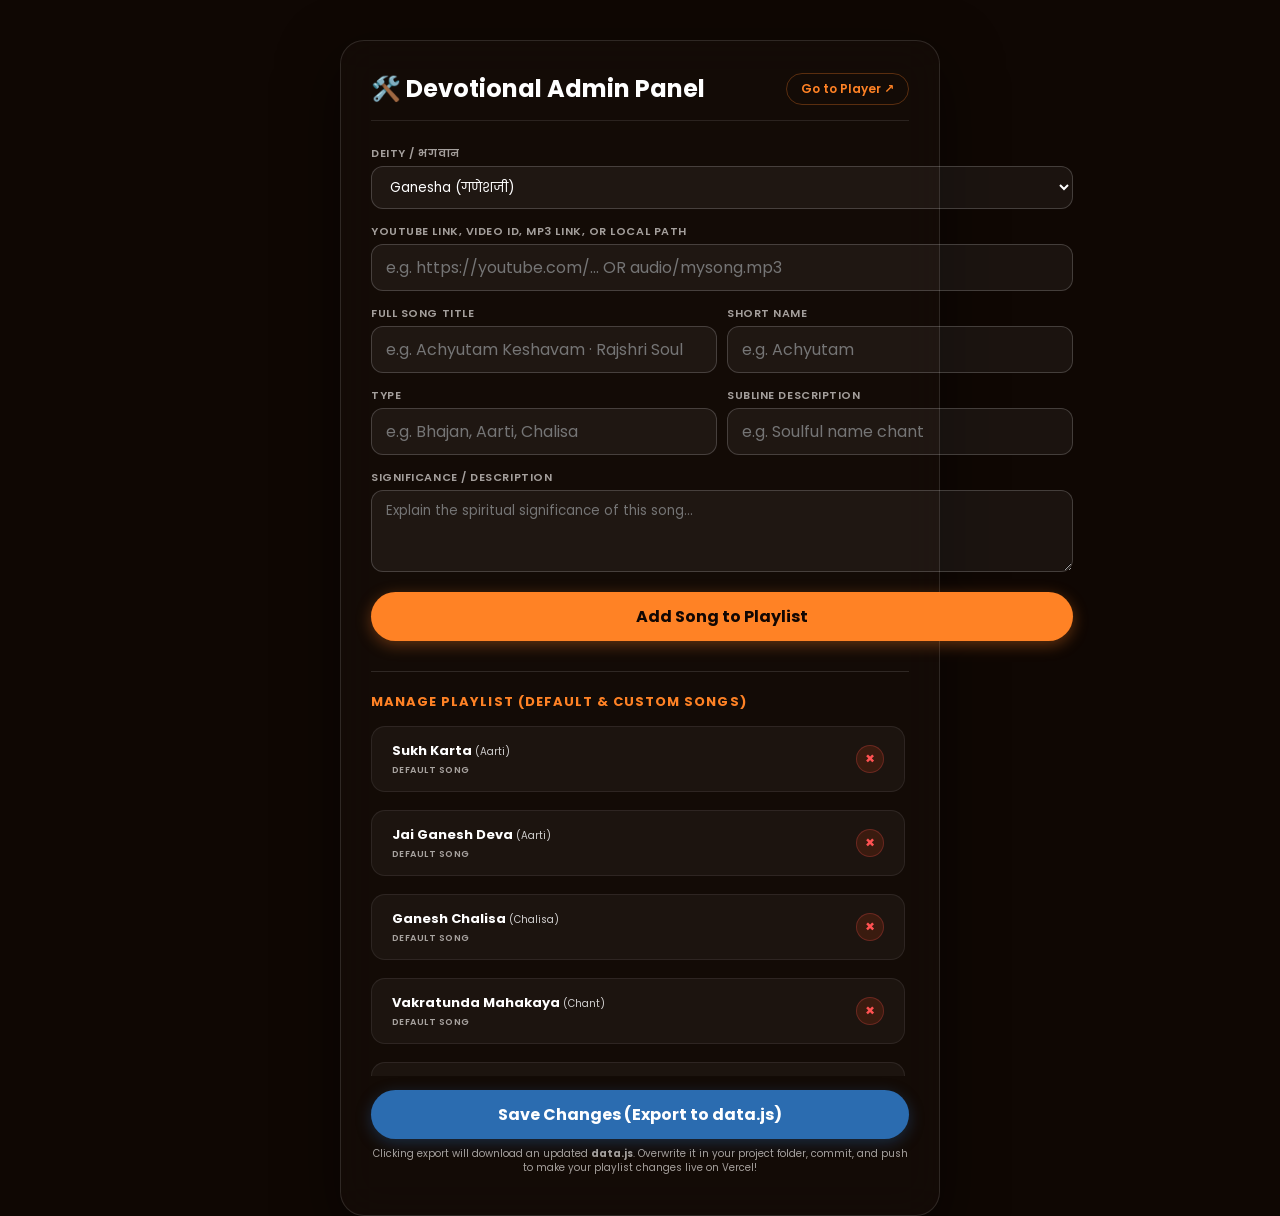
==== commit e4031468: "Implement hybrid playback engine supporting HTML5 Audio for direct MP3 paths and Web Audio API frequ" ====
--- a/admin.html
+++ b/admin.html
@@ -200,8 +200,8 @@
       </div>
       
       <div class="form-group">
-        <label for="songUrl">YouTube Link or Video ID</label>
-        <input type="text" id="songUrl" placeholder="e.g. https://www.youtube.com/watch?v=kYJjN2l3x-4" required>
+        <label for="songUrl">YouTube Link, Video ID, MP3 Link, or Local Path</label>
+        <input type="text" id="songUrl" placeholder="e.g. https://youtube.com/... OR audio/mysong.mp3" required>
       </div>
 
       <div style="display: grid; grid-template-columns: 1fr 1fr; gap: 10px;">
--- a/styles.css
+++ b/styles.css
@@ -34,16 +34,16 @@
 }
 
 /* Background Visuals */
-.background,
+.background { position: fixed !important; inset: 0 !important; z-index: -3 !important; background: #0c0502 !important; overflow: hidden !important; width: 100vw !important; height: 100vh !important; }
 .background__layer,
 .background__scrim,
-.background__grain { position: absolute; inset: 0; }
-.background { z-index: -3; background: #0c0502; }
+.background__grain { position: absolute !important; inset: 0 !important; }
 
 .background__layer {
   opacity: 0;
-  background-position: center center;
-  background-size: cover;
+  background-position: center center !important;
+  background-size: cover !important;
+  background-repeat: no-repeat !important;
   transform: scale(1.05);
   transition: opacity 1.3s cubic-bezier(.22,.61,.36,1), transform 12s ease-out;
 }
@@ -77,11 +77,7 @@
 }
 
 .background__grain {
-  inset: -50%;
-  opacity: .04;
-  pointer-events: none;
-  background-image: url("data:image/svg+xml,%3Csvg viewBox='0 0 180 180' xmlns='http://www.w3.org/2000/svg'%3E%3Cfilter id='n'%3E%3CfeTurbulence type='fractalNoise' baseFrequency='.75' numOctaves='3' stitchTiles='stitch'/%3E%3C/filter%3E%3Crect width='100%25' height='100%25' filter='url(%23n)'/%3E%3C/svg%3E");
-  animation: grain-animation .35s steps(2) infinite;
+  display: none; /* disable heavy noise filter to remove screen blur and rendering lag */
 }
 
 @keyframes grain-animation {
@@ -572,8 +568,8 @@
   gap: 3px;
 }
 .controls button {
-  width: 34px;
-  height: 34px;
+  width: 42px;
+  height: 42px;
   border-radius: 50%;
   display: grid;
   place-items: center;
@@ -587,14 +583,18 @@
 .controls button:active {
   transform: scale(.92);
 }
-.controls svg { width: 16px; height: 16px; fill: currentColor; }
+.controls svg { width: 18px; height: 18px; fill: currentColor; }
 
 .controls .play {
-  width: 44px;
-  height: 44px;
+  width: 54px;
+  height: 54px;
   color: #100603;
   background: #fff;
   box-shadow: 0 4px 12px rgba(0,0,0,.25);
+}
+.controls .play svg {
+  width: 22px;
+  height: 22px;
 }
 .controls .play:hover {
   color: #100603;
@@ -1407,4 +1407,14 @@
   color: var(--accent);
 }
 
-
+.background__canvas {
+  position: absolute;
+  inset: 0;
+  width: 100%;
+  height: 100%;
+  pointer-events: none;
+  z-index: 2; /* sits above background art/scrim, below content layers */
+  opacity: 0.8;
+}
+
+
